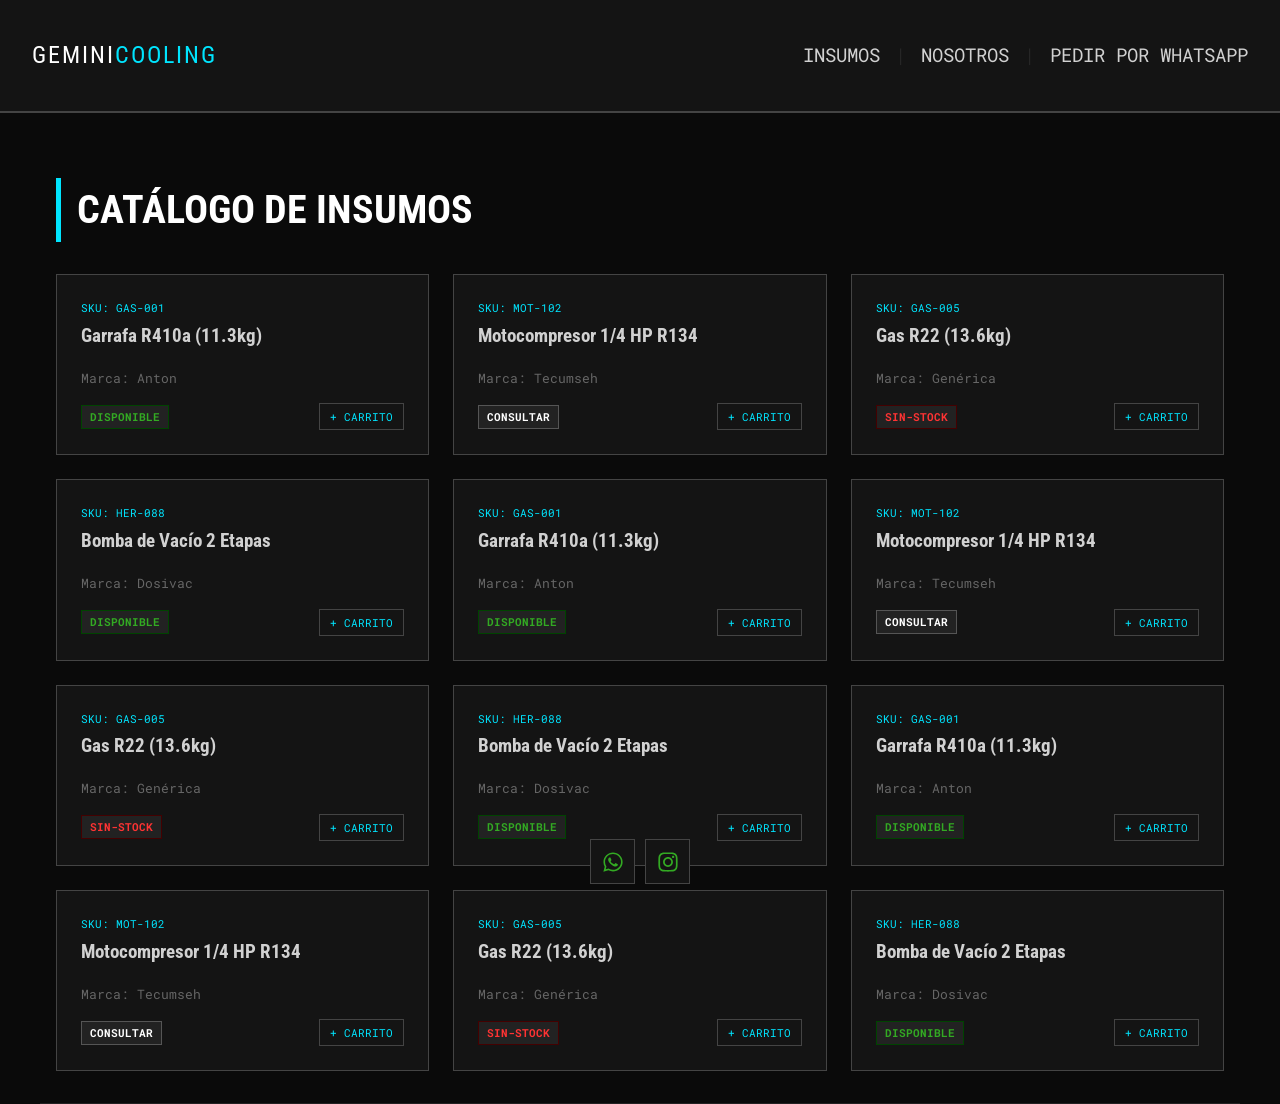
==== catalogo.html @ ec3db473 "add catalog + emergencias + Menu hamburguesa Mobile" ====
<!DOCTYPE html>
<html lang="es">
  <head>
    <meta charset="UTF-8" />
    <meta name="viewport" content="width=device-width, initial-scale=1.0" />
    <title>Catálogo Completo | GEMINI COOLING</title>
    <link
      href="https://fonts.googleapis.com/css2?family=Roboto+Condensed:wght@700&family=Roboto+Mono&display=swap"
      rel="stylesheet"
    />
    <link rel="stylesheet" href="styles.css?v=1.0" />
  </head>
  <body>
    <nav>
      <a href="index.html" class="nav-logo">GEMINI<span>COOLING</span></a>
      
      
      <button class="menu-toggle" id="mobile-menu">
          <span></span>
          <span></span>
          <span></span>
      </button>
  
      <div class="nav-links" id="nav-list">
        <a href="index.html">Insumos</a>
        <a href="index.html">Nosotros</a>
        <a href="https://wa.me/54911XXXXXXXX" class="nav-whatsapp" target="_blank">PEDIR POR WHATSAPP</a>
      </div>
    </nav>
    <section id="insumos">
      <h2>Catálogo de Insumos</h2>
      <div id="catalogo-grid">
        <p style="color: #444">Cargando base de datos...</p>
      </div> 
    </section>

    <div class="social-float">
      <a href="#" class="social-btn" title="WhatsApp">
        <svg viewBox="0 0 448 512">
          <path
            d="M380.9 97.1C339 55.1 283.2 32 223.9 32c-122.4 0-222 99.6-222 222 0 39.1 10.2 77.3 29.6 111L0 480l117.7-30.9c32.4 17.7 68.9 27 106.1 27h.1c122.3 0 224.1-99.6 224.1-222 0-59.3-25.2-115-67.1-157zm-157 341.6c-33.2 0-65.7-8.9-94-25.7l-6.7-4-69.8 18.3 18.6-68.1-4.4-7c-18.5-29.4-28.2-63.3-28.2-98.2 0-101.7 82.8-184.5 184.6-184.5 49.3 0 95.6 19.2 130.4 54.1 34.8 34.9 56.2 81.2 56.1 130.5 0 101.8-84.9 184.6-186.6 184.6zm101.2-138.2c-5.5-2.8-32.8-16.2-37.9-18-5.1-1.9-8.8-2.8-12.5 2.8-3.7 5.6-14.3 18-17.6 21.8-3.2 3.7-6.5 4.2-12 1.4-5.5-2.8-23.2-8.5-44.2-27.1-16.4-14.6-27.4-32.7-30.6-38.1-3.2-5.5-.3-8.5 2.5-11.2 2.5-2.5 5.5-6.5 8.3-9.7 2.8-3.3 3.7-5.5 5.5-9.3 1.9-3.7.9-6.9-.5-9.7-1.4-2.8-12.5-30.1-17.1-41.2-4.5-10.8-9.1-9.3-12.5-9.5-3.2-.2-6.9-.2-10.6-.2-3.7 0-9.7 1.4-14.8 6.9-5.1 5.6-19.4 19-19.4 46.3 0 27.3 19.9 53.7 22.6 57.4 2.8 3.7 39.1 59.7 94.8 83.8 13.2 5.7 23.6 9.2 31.6 11.8 13.3 4.2 25.4 3.6 35 2.2 10.7-1.6 32.8-13.4 37.4-26.4 4.6-13 4.6-24.1 3.2-26.4-1.3-2.5-5-3.9-10.5-6.6z"
          />
        </svg>
      </a>
      <a href="#" class="social-btn" title="Instagram">
        <svg viewBox="0 0 448 512">
          <path
            d="M224.1 141c-63.6 0-114.9 51.3-114.9 114.9s51.3 114.9 114.9 114.9S339 319.5 339 255.9 287.7 141 224.1 141zm0 189.9c-41.4 0-75-33.6-75-75s33.6-75 75-75 75 33.6 75 75-33.6 75-75 75zm146.1-194c0 14.9-12 26.9-26.9 26.9-14.9 0-26.9-12-26.9-26.9s12-26.9 26.9-26.9c14.9-.1 26.9 12 26.9 26.9zm76.1 27.2c-1.7-35.9-9.9-67.7-36.2-93.9-26.2-26.2-58-34.4-93.9-36.2-37-2.1-147.9-2.1-184.9 0-35.8 1.7-67.6 9.9-93.9 36.1s-34.4 58-36.2 93.9c-2.1 37-2.1 147.9 0 184.9 1.7 35.8 9.9 67.6 36.1 93.9s58 34.4 93.9 36.2c37 2.1 147.9 2.1 184.9 0 35.9-1.7 67.7-9.9 93.9-36.2 26.2-26.2 34.4-58 36.2-93.9 2.1-37 2.1-147.8 0-184.8zM398.8 388c-7.8 19.6-22.9 34.7-42.6 42.6-29.5 11.7-99.5 9-132.1 9s-102.7 2.6-132.1-9c-19.6-7.8-34.7-22.9-42.6-42.6-11.7-29.5-9-99.5-9-132.1s-2.6-102.7 9-132.1c7.8-19.6 22.9-34.7 42.6-42.6 29.5-11.7 99.5-9 132.1-9s102.7-2.6 132.1 9c19.6 7.8 34.7 22.9 42.6 42.6 11.7 29.5 9 99.5 9 132.1s2.7 102.7-9 132.1z"
          />
        </svg>
      </a>
    </div>

    <script src="app.js"></script>
    <div id="cart-float" class="cart-hidden">
      <div onclick="finalizarPedido()" style="display:flex; align-items:center; gap:10px; cursor:pointer;">
          <span id="cart-count">0</span>
          <span class="cart-text">FINALIZAR PEDIDO</span>
      </div>
      <button onclick="vaciarCarrito()" id="btn-vaciar" title="Vaciar carrito">✕</button>
      </div>
  </body>
</html>
---- styles.css ----
html {
  scroll-behavior: smooth;
}
:root {
  --bg: #0a0a0a;
  --surface: #141414;
  --accent: #00e5ff;
  --iron: #444;
  --text: #d1d1d1;
  --mono: "Roboto Mono", monospace;
  --sans: "Roboto Condensed", sans-serif;
  --tecnico: #33aa23;
}

* {
  box-sizing: border-box;
}
body {
  background: var(--bg);
  color: var(--text);
  font-family: var(--mono);
  margin: 0;
  line-height: 1.6;
  overflow-x: hidden;
}

nav {
  background: var(--surface);
  border-bottom: 2px solid var(--iron);
  padding: 1rem 2rem;
  position: sticky;
  top: 0;
  z-index: 100;
  display: flex;
  justify-content: space-between;
  align-items: center;
}
.nav-logo {
  font-family: var(--sans);
  font-size: 1.5rem;
  letter-spacing: 2px;
  color: #fff;
  text-decoration: none;
}
.nav-logo span {
  color: var(--accent);
}
.nav-links a {
  color: var(--text);
  text-decoration: none;
  margin-left: 2rem;
  font-size: 0.9rem;
  text-transform: uppercase;
}
/* Contenedor de links */
.nav-links {
  display: flex;
  align-items: center;
}

/* Agregamos la línea separadora */
.nav-links a:not(:last-child)::after {
  content: "|"; /* La barra vertical */
  margin-left: 15px;
  margin-right: 15px;
  color: var(--iron); /* Gris industrial */
  font-weight: 300;
  opacity: 0.5; /* Para que sea sutil */
}

/* Ajuste para que el botón de WhatsApp no tenga línea al final */
.nav-whatsapp::after {
  display: none;
}

section {
  padding: 4rem 2rem;
  max-width: 1200px;
  margin: 0 auto;
  border-bottom: 1px solid #222;
}
h2 {
  font-family: var(--sans);
  font-size: 2.5rem;
  text-transform: uppercase;
  border-left: 5px solid var(--accent);
  padding-left: 1rem;
  margin-bottom: 2rem;
  color: #fff;
}

#inicio {
  height: 60vh;
  display: flex;
  flex-direction: column;
  justify-content: center;
}
.hero-tag {
  color: var(--accent);
  font-weight: bold;
  margin-bottom: 1rem;
}
.subrayado {
  color: #fff;
  border-bottom: 4px solid var(--tecnico);
}

#catalogo-grid {
  display: grid;
  grid-template-columns: repeat(auto-fill, minmax(280px, 1fr));
  gap: 1.5rem;
}
.producto-card {
  background: var(--surface);
  border: 1px solid var(--iron);
  padding: 1.5rem;
}
.producto-card h3 {
  margin: 0 0 1rem 0;
  font-family: var(--sans);
}

/* --- SISTEMA DINÁMICO DE STOCK --- */
.tag-stock {
  display: inline-block;
  padding: 2px 8px;
  font-size: 0.7rem;
  font-weight: bold;
  background: #222;
  border: 1px solid;
  text-transform: uppercase;
}

/* Colores específicos */
.tag-stock.disponible {
  color: var(--tecnico);
  border-color: #004400;
}
.tag-stock.consultar {
  color: #ffffff;
  border-color: #555;
}
.tag-stock.sin-stock {
  color: #ff3333;
  border-color: #440000;
}

.nosotros-box {
  max-width: 800px;
  color: #aaa;
}
.nosotros-box p {
  margin-bottom: 1.5rem;
}

/* Botones Flotantes Izquierda */
.social-float {
  position: fixed;
  top: 50%;
  left: 1rem;
  transform: translateY(-50%);
  display: flex;
  flex-direction: column;
  gap: 10px;
  z-index: 200;
}
.social-btn {
  width: 45px;
  height: 45px;
  display: flex;
  align-items: center;
  justify-content: center;
  background: var(--surface);
  border: 1px solid var(--iron);
  transition: 0.3s;
}
.social-btn svg {
  width: 22px;
  height: 22px;
  fill: var(--tecnico);
  transition: 0.3s;
}
.social-btn:hover {
  border-color: var(--tecnico);
  transform: translateX(5px);
  background: #1a1a1a;
}
/* Ajuste para iPhone / Mobile */
/* Botón Hamburguesa - Invisible en Desktop */
.menu-toggle {
  display: none;
  flex-direction: column;
  gap: 5px;
  background: none;
  border: none;
  cursor: pointer;
  z-index: 1001;
}

.menu-toggle span {
  width: 25px;
  height: 3px;
  background-color: var(--tecnico);
  transition: 0.3s;
}

/* RESPONSIVE MOBILE */
@media (max-width: 768px) {
  nav {
      justify-content: space-between;
      padding: 1rem;
      position: relative;
      z-index: 1002;
  }

  /* Escondemos el texto del nav original para que no flote */
  .nav-links {
      display: none; /* Por defecto escondido */
      position: fixed;
      top: 0;
      right: -100%;
      height: 100vh;
      width: 100%; /* Ocupa todo el ancho en mobile para evitar ruidos visuales */
      background: #0a0a0a; /* Fondo sólido negro */
      flex-direction: column;
      justify-content: center;
      align-items: center;
      transition: 0.4s ease;
      z-index: 1000;
  }

  /* Cuando se activa el menú */
  .nav-links.active {
      display: flex; /* Se vuelve visible */
      right: 0;
  }

  .nav-links a {
      margin: 1.5rem 0;
      font-size: 1.5rem;
      color: var(--accent);
  }

  .menu-toggle {
      display: flex;
      position: relative;
      z-index: 1001;
  }
}
  /* HASTA ACÁ EL NAV ADAPTADO MOBILE */


  /* Clase que activaremos con JS */
  .nav-links.active {
      right: 0;
  }

  .nav-links a {
      font-size: 1.2rem;
      margin: 1.5rem 0;
  }
  
  .nav-whatsapp { margin-left: 0 !important; }
}

  .nav-whatsapp {
    margin-left: 0 !important;
    font-size: 0.8rem;
  }

  h1 {
    font-size: 1.8rem;
  }

  .social-float {
    top: auto;
    bottom: 1rem;
    left: 50%;
    transform: translateX(-50%);
    flex-direction: row;
  }

  section {
    padding: 2rem 1rem;
  }


/*DESDE ACÁ EL EMERGENCIA */
#emergencia {
  padding: 2rem;
}
.status-card {
  background: #1a1a1a;
  border: 1px solid var(--tecnico);
  display: flex;
  align-items: center;
  padding: 1.5rem;
  gap: 20px;
}
.dot-parpadeo {
  width: 12px;
  height: 12px;
  background: var(--tecnico);
  border-radius: 50%;
  animation: pulse 1.5s infinite;
}
@keyframes pulse {
  0% {
    box-shadow: 0 0 0 0px rgba(51, 170, 35, 0.7);
  }
  100% {
    box-shadow: 0 0 0 10px rgba(51, 170, 35, 0);
  }
}
#cart-float {
  position: fixed;
  bottom: 2rem;
  right: 2rem;
  background: var(--tecnico);
  color: #000;
  padding: 12px 20px;
  font-family: var(--sans);
  font-weight: bold;
  display: flex;
  align-items: center;
  gap: 10px;
  cursor: pointer;
  z-index: 999;
  border-radius: 2px;
  box-shadow: 0 4px 15px rgba(0,0,0,0.5);
  transition: 0.3s;
}

#cart-count {
  background: #000;
  color: var(--tecnico);
  padding: 2px 8px;
  border-radius: 50%;
  font-size: 0.8rem;
}

.cart-hidden { display: none !important; }

/* Efecto hover industrial */
#cart-float:hover {
  transform: translateY(-5px);
  box-shadow: 0 0 20px var(--tecnico);
}
#cart-float {
  /* ... (mantener lo anterior) ... */
  display: flex;
  align-items: center;
  padding-right: 10px; /* Ajuste para el botón de vaciar */
}

#btn-vaciar {
  background: rgba(0,0,0,0.2);
  border: none;
  color: #000;
  margin-left: 10px;
  padding: 5px 8px;
  cursor: pointer;
  font-weight: bold;
  border-left: 1px solid rgba(0,0,0,0.1);
  transition: 0.3s;
}

#btn-vaciar:hover {
  background: #ff3333;
  color: #fff;
}
.btn-ver-mas {
  display: inline-block;
  padding: 15px 40px;
  border: 1px solid var(--iron);
  color: var(--accent);
  text-decoration: none;
  font-family: var(--mono);
  font-size: 0.9rem;
  letter-spacing: 2px;
  transition: 0.3s;
}

.btn-ver-mas:hover {
  background: var(--iron);
  border-color: var(--tecnico);
}
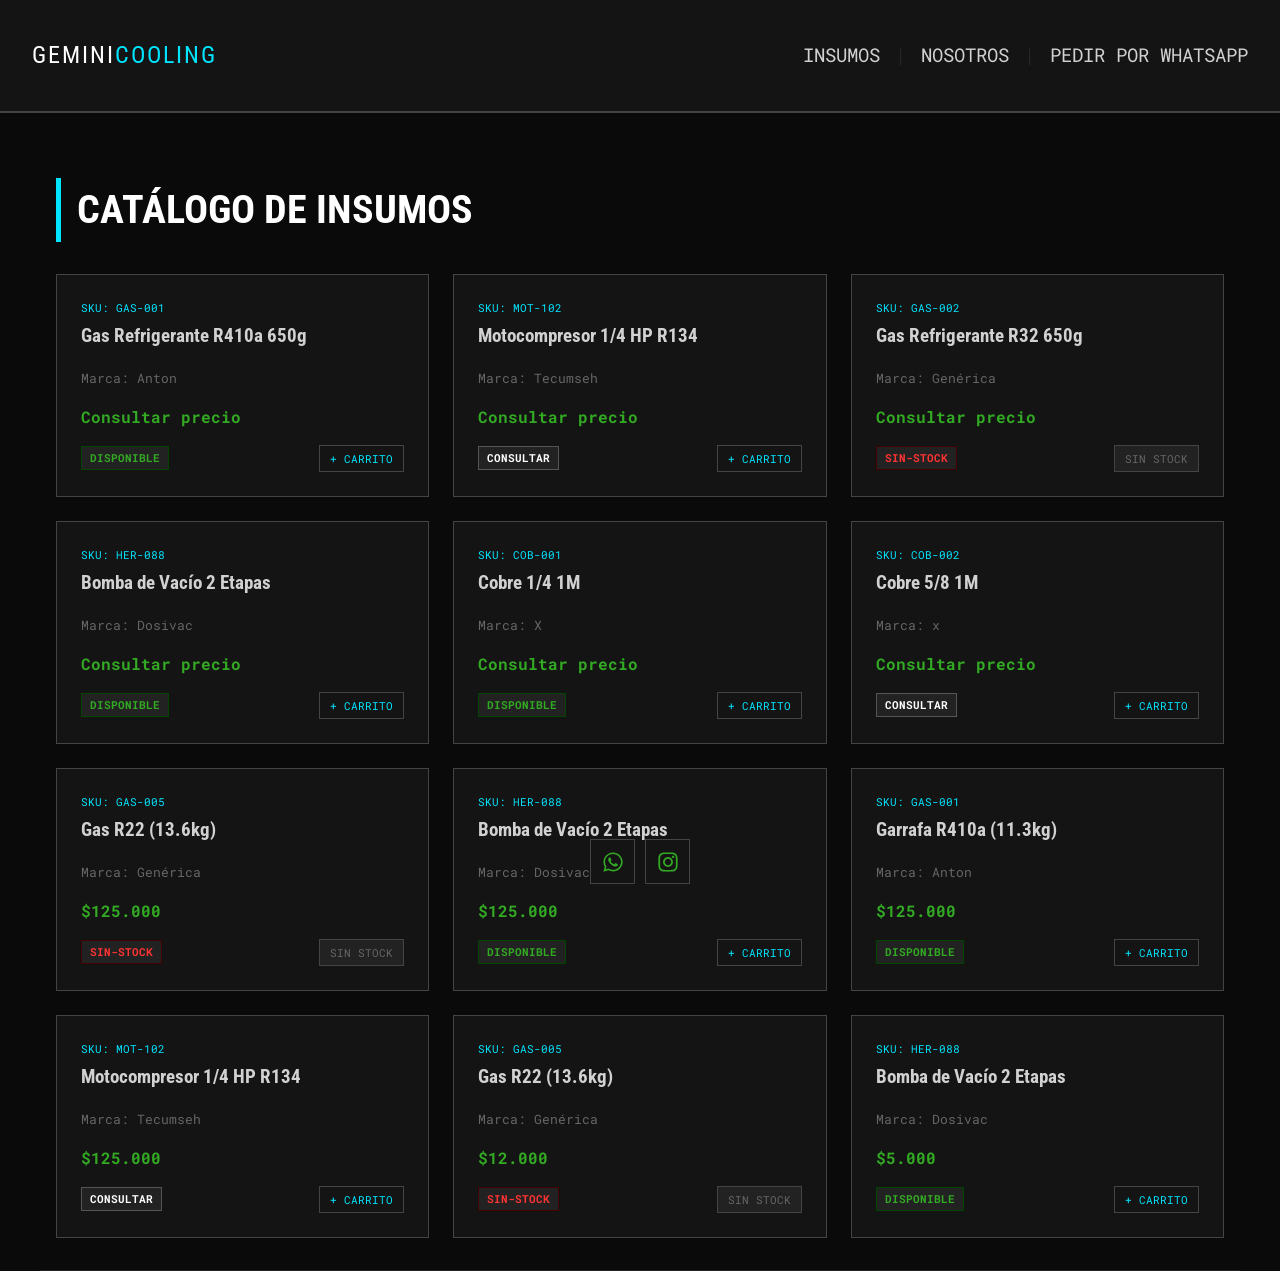
==== commit 4c771ec4: "products" ====
--- a/catalogo.html
+++ b/catalogo.html
@@ -24,7 +24,7 @@
       <div class="nav-links" id="nav-list">
         <a href="index.html">Insumos</a>
         <a href="index.html">Nosotros</a>
-        <a href="https://wa.me/54911XXXXXXXX" class="nav-whatsapp" target="_blank">PEDIR POR WHATSAPP</a>
+        <a href="https://wa.me/5491132820735" class="nav-whatsapp" target="_blank">PEDIR POR WHATSAPP</a>
       </div>
     </nav>
     <section id="insumos">
--- a/styles.css
+++ b/styles.css
@@ -90,7 +90,7 @@
 }
 
 #inicio {
-  height: 60vh;
+  height: 40vh;
   display: flex;
   flex-direction: column;
   justify-content: center;
@@ -261,7 +261,6 @@
   }
   
   .nav-whatsapp { margin-left: 0 !important; }
-}
 
   .nav-whatsapp {
     margin-left: 0 !important;
@@ -285,50 +284,44 @@
   }
 
 
-/*DESDE ACÁ EL EMERGENCIA */
-#emergencia {
-  padding: 2rem;
-}
-.status-card {
+/*DESDE ACÁ EL quicklinks */
+.quick-links {
   background: #1a1a1a;
-  border: 1px solid var(--tecnico);
-  display: flex;
-  align-items: center;
-  padding: 1.5rem;
-  gap: 20px;
-}
-.dot-parpadeo {
-  width: 12px;
-  height: 12px;
-  background: var(--tecnico);
-  border-radius: 50%;
-  animation: pulse 1.5s infinite;
-}
-@keyframes pulse {
-  0% {
-    box-shadow: 0 0 0 0px rgba(51, 170, 35, 0.7);
-  }
-  100% {
-    box-shadow: 0 0 0 10px rgba(51, 170, 35, 0);
-  }
-}
-#cart-float {
-  position: fixed;
-  bottom: 2rem;
-  right: 2rem;
-  background: var(--tecnico);
-  color: #000;
-  padding: 12px 20px;
-  font-family: var(--sans);
-  font-weight: bold;
-  display: flex;
-  align-items: center;
+  border: 1px solid rgba(0,229,255,0.35);
+  display: flex;
+  justify-content: center;
+  align-items: center;
+  flex-wrap: wrap;
+}
+
+.quick-item {
+  flex: 1;
+  min-width: 180px;
+  padding: 14px;
+  text-align: center;
+  color: var(--text);
+  text-decoration: none;
+
+  display: flex;
+  align-items: center;
+  justify-content: center;
   gap: 10px;
-  cursor: pointer;
-  z-index: 999;
-  border-radius: 2px;
-  box-shadow: 0 4px 15px rgba(0,0,0,0.5);
-  transition: 0.3s;
+}
+
+.quick-item svg {
+  width: 18px;
+  height: 18px;
+  fill: var(--accent);
+  flex-shrink: 0;
+}
+
+.quick-item:not(:first-child) {
+  border-left: 1px solid rgba(0,229,255,0.2);
+}
+
+.quick-item:hover {
+  background: #222;
+  color: var(--accent);
 }
 
 #cart-count {
@@ -384,4 +377,60 @@
 .btn-ver-mas:hover {
   background: var(--iron);
   border-color: var(--tecnico);
-}+}
+/* Contenedor principal del footer */
+.main-footer {
+    background-color: #1a1a1a;
+    color: #ffffff;
+    padding: 40px 0 20px 0;
+    font-family: sans-serif;
+    border-top: 2px solid #333;
+}
+
+/* ACA COMIENZA EL FOOTER Flexbox para la división en 3 bloques iguales */
+.footer-container {
+display: flex;
+justify-content: center;
+align-items: center;
+gap: 60px;
+flex-wrap: wrap;
+max-width: 1200px;
+margin: 0 auto;
+}
+
+.footer-block {
+display: flex;
+justify-content: center;
+align-items: center;
+min-width: 180px;
+}
+
+.arca-qr {
+width: 70px;
+height: auto;
+}
+
+.footer-logo {
+max-width: 180px;
+height: auto;
+}
+
+.footer-social {
+display: flex;
+flex-direction: column;
+gap: 10px;
+}
+
+.footer-social a {
+color: var(--text);
+text-decoration: none;
+transition: 0.3s;
+}
+
+.footer-social a:hover {
+color: var(--tecnico);
+}
+
+.social-btn svg {
+    pointer-events: none;
+}
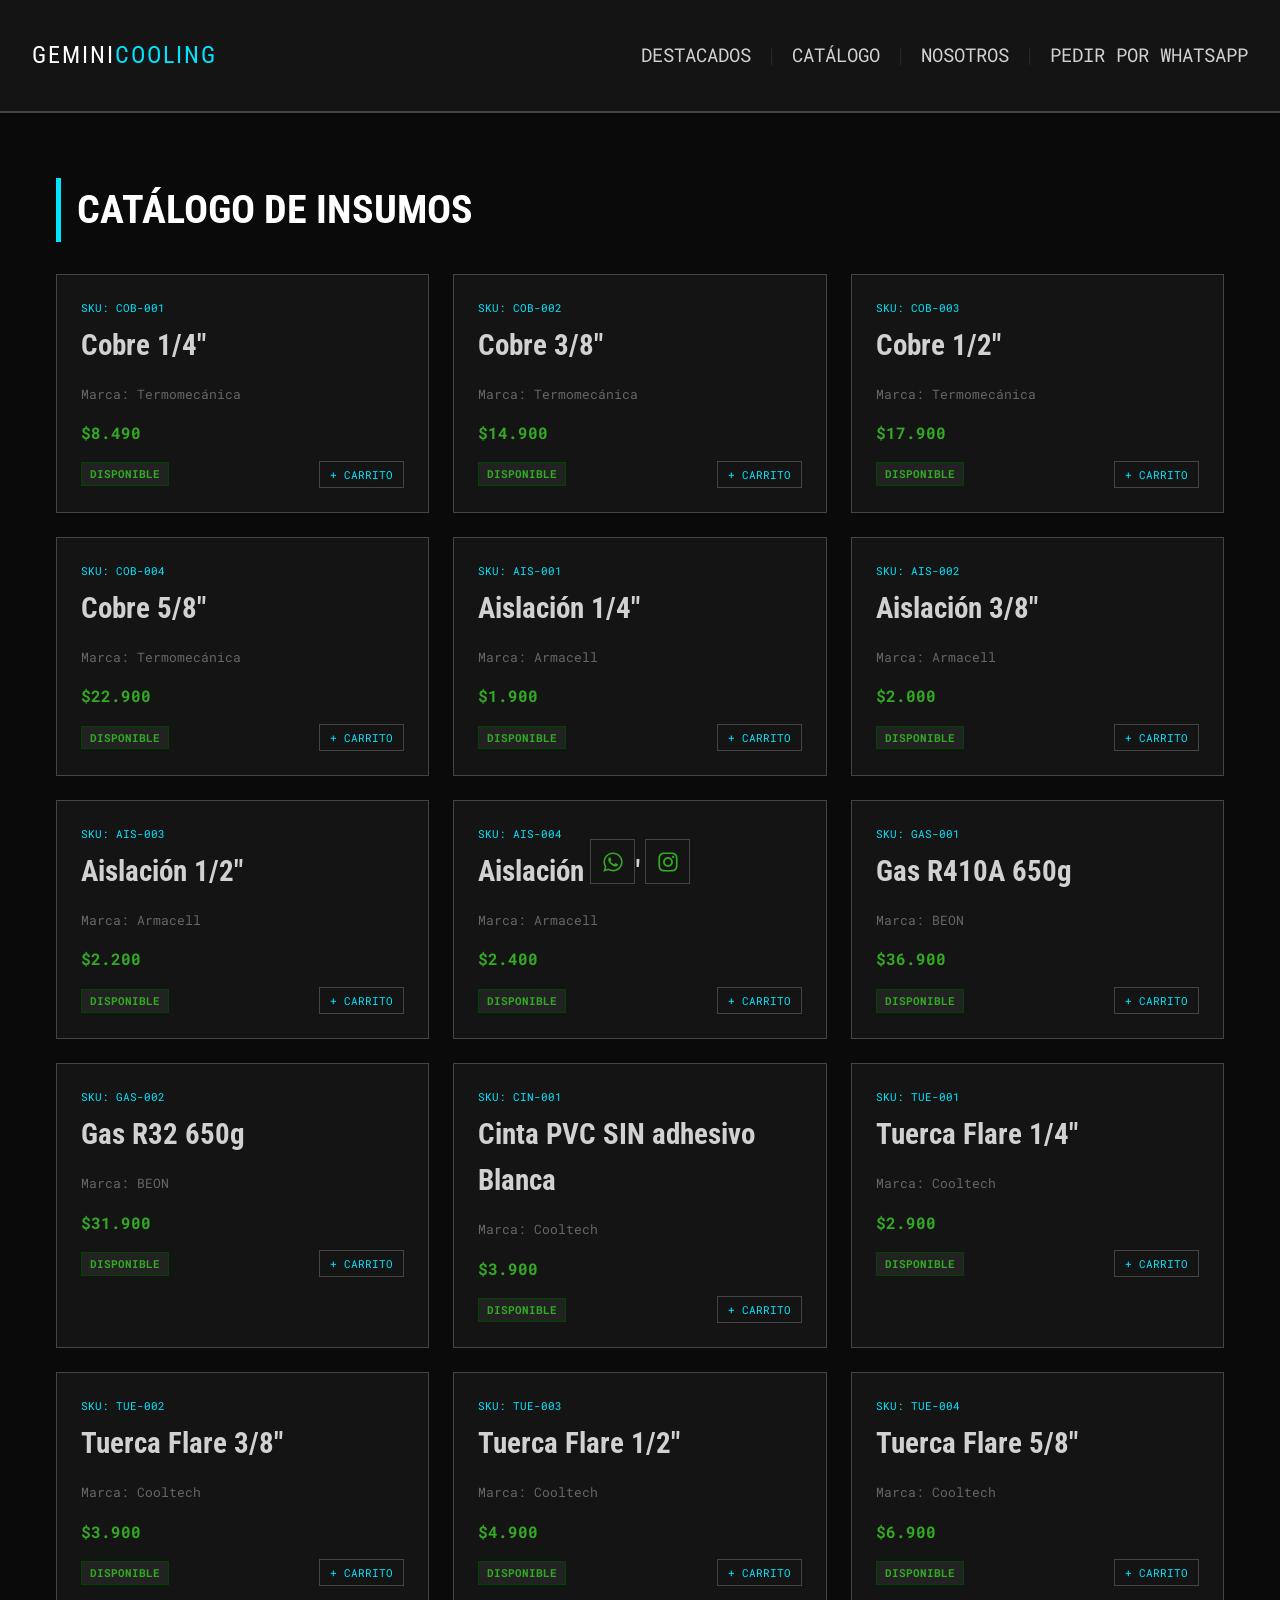
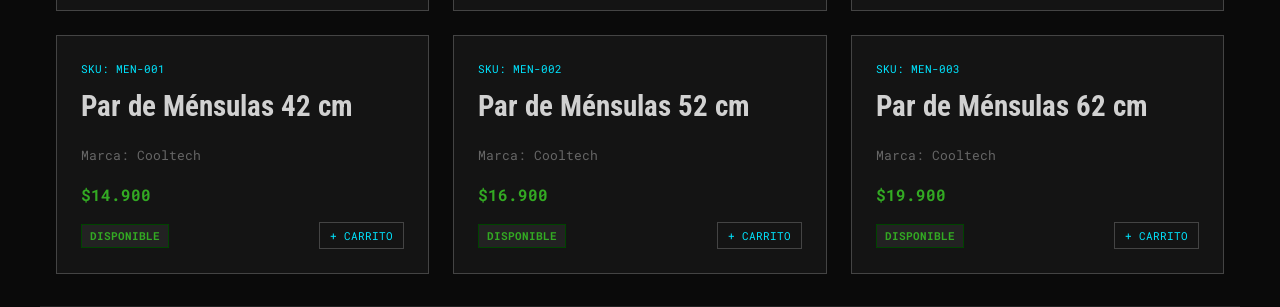
==== commit 34d37de9: "RELEASE_PROD_V-1.2" ====
--- a/catalogo.html
+++ b/catalogo.html
@@ -8,7 +8,7 @@
       href="https://fonts.googleapis.com/css2?family=Roboto+Condensed:wght@700&family=Roboto+Mono&display=swap"
       rel="stylesheet"
     />
-    <link rel="stylesheet" href="styles.css?v=1.0" />
+    <link rel="stylesheet" href="styles.css?v=1.2" />
   </head>
   <body>
     <nav>
@@ -21,11 +21,14 @@
           <span></span>
       </button>
   
-      <div class="nav-links" id="nav-list">
-        <a href="index.html">Insumos</a>
-        <a href="index.html">Nosotros</a>
-        <a href="https://wa.me/5491132820735" class="nav-whatsapp" target="_blank">PEDIR POR WHATSAPP</a>
-      </div>
+     <div class="nav-links" id="nav-list">
+      <a href="index.html#insumos">Destacados</a>
+      <a href="catalogo.html">Catálogo</a>
+      <a href="/index.html#nosotros">Nosotros</a>
+      <a href="https://wa.me/5491132820735" class="nav-whatsapp" target="_blank">
+        PEDIR POR WHATSAPP
+      </a>
+    </div>
     </nav>
     <section id="insumos">
       <h2>Catálogo de Insumos</h2>
@@ -35,14 +38,14 @@
     </section>
 
     <div class="social-float">
-      <a href="#" class="social-btn" title="WhatsApp">
+      <a href="https://wa.me/5491132820735" class="social-btn" title="WhatsApp" target="_blank">
         <svg viewBox="0 0 448 512">
           <path
             d="M380.9 97.1C339 55.1 283.2 32 223.9 32c-122.4 0-222 99.6-222 222 0 39.1 10.2 77.3 29.6 111L0 480l117.7-30.9c32.4 17.7 68.9 27 106.1 27h.1c122.3 0 224.1-99.6 224.1-222 0-59.3-25.2-115-67.1-157zm-157 341.6c-33.2 0-65.7-8.9-94-25.7l-6.7-4-69.8 18.3 18.6-68.1-4.4-7c-18.5-29.4-28.2-63.3-28.2-98.2 0-101.7 82.8-184.5 184.6-184.5 49.3 0 95.6 19.2 130.4 54.1 34.8 34.9 56.2 81.2 56.1 130.5 0 101.8-84.9 184.6-186.6 184.6zm101.2-138.2c-5.5-2.8-32.8-16.2-37.9-18-5.1-1.9-8.8-2.8-12.5 2.8-3.7 5.6-14.3 18-17.6 21.8-3.2 3.7-6.5 4.2-12 1.4-5.5-2.8-23.2-8.5-44.2-27.1-16.4-14.6-27.4-32.7-30.6-38.1-3.2-5.5-.3-8.5 2.5-11.2 2.5-2.5 5.5-6.5 8.3-9.7 2.8-3.3 3.7-5.5 5.5-9.3 1.9-3.7.9-6.9-.5-9.7-1.4-2.8-12.5-30.1-17.1-41.2-4.5-10.8-9.1-9.3-12.5-9.5-3.2-.2-6.9-.2-10.6-.2-3.7 0-9.7 1.4-14.8 6.9-5.1 5.6-19.4 19-19.4 46.3 0 27.3 19.9 53.7 22.6 57.4 2.8 3.7 39.1 59.7 94.8 83.8 13.2 5.7 23.6 9.2 31.6 11.8 13.3 4.2 25.4 3.6 35 2.2 10.7-1.6 32.8-13.4 37.4-26.4 4.6-13 4.6-24.1 3.2-26.4-1.3-2.5-5-3.9-10.5-6.6z"
           />
         </svg>
       </a>
-      <a href="#" class="social-btn" title="Instagram">
+      <a href="https://www.instagram.com/geminicooling.ar/" class="social-btn" title="Instagram" target="_blank">
         <svg viewBox="0 0 448 512">
           <path
             d="M224.1 141c-63.6 0-114.9 51.3-114.9 114.9s51.3 114.9 114.9 114.9S339 319.5 339 255.9 287.7 141 224.1 141zm0 189.9c-41.4 0-75-33.6-75-75s33.6-75 75-75 75 33.6 75 75-33.6 75-75 75zm146.1-194c0 14.9-12 26.9-26.9 26.9-14.9 0-26.9-12-26.9-26.9s12-26.9 26.9-26.9c14.9-.1 26.9 12 26.9 26.9zm76.1 27.2c-1.7-35.9-9.9-67.7-36.2-93.9-26.2-26.2-58-34.4-93.9-36.2-37-2.1-147.9-2.1-184.9 0-35.8 1.7-67.6 9.9-93.9 36.1s-34.4 58-36.2 93.9c-2.1 37-2.1 147.9 0 184.9 1.7 35.8 9.9 67.6 36.1 93.9s58 34.4 93.9 36.2c37 2.1 147.9 2.1 184.9 0 35.9-1.7 67.7-9.9 93.9-36.2 26.2-26.2 34.4-58 36.2-93.9 2.1-37 2.1-147.8 0-184.8zM398.8 388c-7.8 19.6-22.9 34.7-42.6 42.6-29.5 11.7-99.5 9-132.1 9s-102.7 2.6-132.1-9c-19.6-7.8-34.7-22.9-42.6-42.6-11.7-29.5-9-99.5-9-132.1s-2.6-102.7 9-132.1c7.8-19.6 22.9-34.7 42.6-42.6 29.5-11.7 99.5-9 132.1-9s102.7-2.6 132.1 9c19.6 7.8 34.7 22.9 42.6 42.6 11.7 29.5 9 99.5 9 132.1s2.7 102.7-9 132.1z"
@@ -51,7 +54,7 @@
       </a>
     </div>
 
-    <script src="app.js"></script>
+    <script src="app.js?v=1.2"></script>
     <div id="cart-float" class="cart-hidden">
       <div onclick="finalizarPedido()" style="display:flex; align-items:center; gap:10px; cursor:pointer;">
           <span id="cart-count">0</span>
--- a/styles.css
+++ b/styles.css
@@ -105,6 +105,69 @@
   border-bottom: 4px solid var(--tecnico);
 }
 
+/* ============================
+   KITS DE INSTALACIÓN
+============================ */
+
+#kits-grid{
+    display:grid;
+    grid-template-columns:repeat(auto-fit,minmax(260px,1fr));
+    gap:25px;
+    margin:40px 0 25px;
+}
+
+.kit-card{
+    background:var(--surface);
+    border:1px solid var(--iron);
+    padding:25px;
+    min-height:420px;
+
+    display:flex;
+    flex-direction:column;
+}
+
+.kit-card h3{
+    margin:0 0 20px;
+    font-size:1.7rem;
+    font-family:var(--sans);
+}
+
+.kit-card ul{
+    list-style:none;
+    padding:0;
+    margin:0;
+    flex:1;
+}
+
+.kit-card li{
+    color:#bdbdbd;
+    margin-bottom:8px;
+    font-size:.9rem;
+}
+
+.kit-precio{
+    margin-top:25px;
+    margin-bottom:12px;
+
+    color:var(--tecnico);
+    font-size:1.25rem;
+    font-weight:bold;
+}
+
+.kit-nota{
+    color:#6c6c6c;
+    font-size:.75rem;
+    line-height:1.4;
+}
+
+.kits-nota{
+    text-align:center;
+    color:#6c6c6c;
+    font-size:.8rem;
+    margin-top:15px;
+    margin-bottom:70px;
+}
+
 #catalogo-grid {
   display: grid;
   grid-template-columns: repeat(auto-fill, minmax(280px, 1fr));
@@ -117,6 +180,7 @@
 }
 .producto-card h3 {
   margin: 0 0 1rem 0;
+  font-size: 1.8rem;
   font-family: var(--sans);
 }
 
@@ -324,26 +388,30 @@
   color: var(--accent);
 }
 
-#cart-count {
-  background: #000;
-  color: var(--tecnico);
-  padding: 2px 8px;
-  border-radius: 50%;
-  font-size: 0.8rem;
-}
-
-.cart-hidden { display: none !important; }
-
-/* Efecto hover industrial */
-#cart-float:hover {
-  transform: translateY(-5px);
-  box-shadow: 0 0 20px var(--tecnico);
-}
 #cart-float {
-  /* ... (mantener lo anterior) ... */
+  position: fixed;
+  bottom: 2rem;
+  right: 2rem;
+
+  background: var(--tecnico);
+  color: #000;
+
+  padding: 12px 20px;
+  padding-right: 10px;
+
   display: flex;
   align-items: center;
-  padding-right: 10px; /* Ajuste para el botón de vaciar */
+  gap: 10px;
+
+  cursor: pointer;
+  z-index: 999;
+
+  border-radius: 2px;
+  box-shadow: 0 4px 15px rgba(0,0,0,0.5);
+  transition: 0.3s;
+}
+#cart-float.cart-hidden {
+    display:none;
 }
 
 #btn-vaciar {
@@ -383,6 +451,7 @@
     background-color: #1a1a1a;
     color: #ffffff;
     padding: 40px 0 20px 0;
+    padding-bottom: 50px;
     font-family: sans-serif;
     border-top: 2px solid #333;
 }
@@ -392,7 +461,7 @@
 display: flex;
 justify-content: center;
 align-items: center;
-gap: 60px;
+gap: 30px;
 flex-wrap: wrap;
 max-width: 1200px;
 margin: 0 auto;
@@ -431,6 +500,53 @@
 color: var(--tecnico);
 }
 
+.footer-bottom {
+    margin-top: 15px;
+    text-align: center;
+}
+
 .social-btn svg {
     pointer-events: none;
 }
+
+.btn-kit-extra.extra-disabled{
+
+    opacity:.35;
+    pointer-events:none;
+    cursor:not-allowed;
+
+}
+
+.btn-kit-carrito,
+.btn-kit-extra{
+
+    width:100%;
+    padding:12px;
+    margin-top:10px;
+
+    background:none;
+    border:1px solid var(--iron);
+
+    color:var(--accent);
+
+    font-family:var(--mono);
+    font-size:.75rem;
+    letter-spacing:1px;
+
+    cursor:pointer;
+
+    transition:.2s;
+}
+
+.extra-activo{
+
+    border-color:var(--tecnico);
+    color:var(--tecnico);
+
+}
+
+@media (max-width: 768px) {
+    .main-footer {
+        padding-bottom: 50px;
+    }
+}
